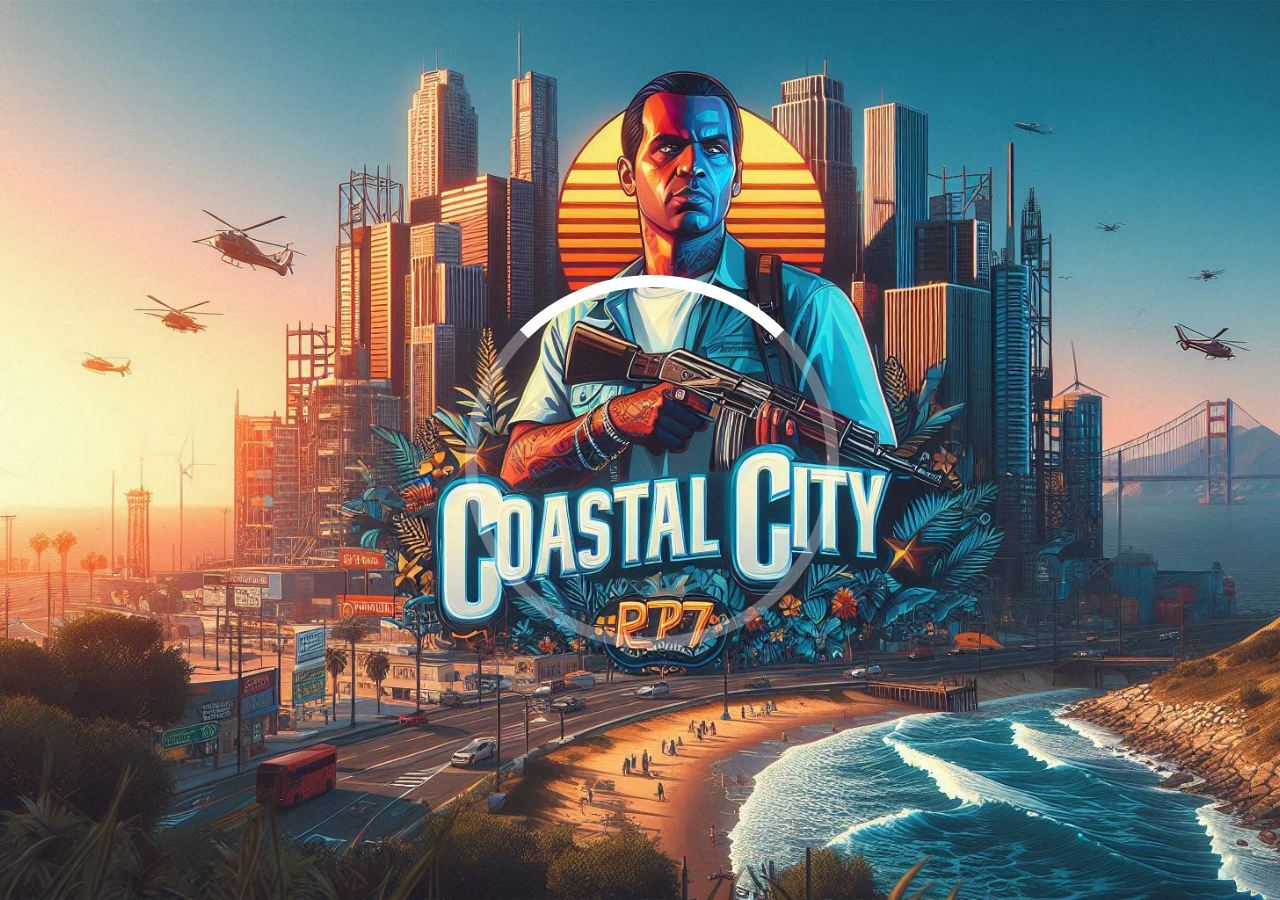
==== index.html @ 16624af6 "1.0" ====
<!DOCTYPE html>
<html lang="de">
<head>
    <meta charset="UTF-8">
    <meta name="viewport" content="width=device-width, initial-scale=1.0">
    <title>CoastalCity.eu</title>
    <style>
        /* Allgemeine Seiteinstellungen */
        body {
            margin: 0;
            padding: 0;
            height: 100vh;
            display: flex;
            justify-content: center;
            align-items: center;
            overflow: hidden; /* Verhindert Scrollen */
        }

        /* Hintergrundbild-Container */
        .background-container {
            position: absolute;
            top: 0;
            left: 0;
            width: 100%;
            height: 100%;
            z-index: -1; /* Hintergrundbild hinter dem Loader platzieren */
            background-image: url('img/background.jpg'); /* Hintergrundbild Pfad */
            background-size: cover;
            background-position: center;
            background-repeat: no-repeat;
            background-color: rgba(0, 0, 0, 0.5); /* Dunklerer Hintergrund für bessere Sichtbarkeit des Loaders */
        }

        /* Container für den Loader */
        .loader {
            position: relative;
            width: 350px; /* Größerer Loader-Kreis */
            height: 350px; /* Größerer Loader-Kreis */
        }

        /* Loader-Stil */
        .loader-inner {
            position: absolute;
            width: 100%;
            height: 100%;
            border: 12px solid rgba(255, 255, 255, 0.3);
            border-top: 12px solid #ffffff; /* Rote Farbe */
            border-radius: 50%;
            animation: spin 1s linear infinite;
        }

        /* Positionierung und Stil für die CC */
        .cc {
            position: absolute;
            top: 50%;
            left: 50%;
            transform: translate(-50%, -50%);
            font-size: 28px; /* Größere Schriftgröße */
            font-weight: bold;
            color: #fff;
            text-shadow: 2px 2px 4px rgba(0, 0, 0, 0.7);
        }

        /* Animation für den Loader */
        @keyframes spin {
            0% { transform: rotate(0deg); }
            100% { transform: rotate(360deg); }
        }
    </style>
</head>
<body>
    <!-- Hintergrundbild-Container -->
    <div class="background-container"></div>

    <!-- Loader -->
    <div id="loader" class="loader">
        <div class="loader-inner"></div>
        <div class="cc"></div>
    </div>

    <script>
        // Warte, bis der Loader die Animation abgeschlossen hat
        setTimeout(function() {
            // Weiterleitung zur index.html
            window.location.href = 'Home.html';
        }, 2000); // Zeit in Millisekunden, die der Loader angezeigt wird
    </script>
</body>
</html>
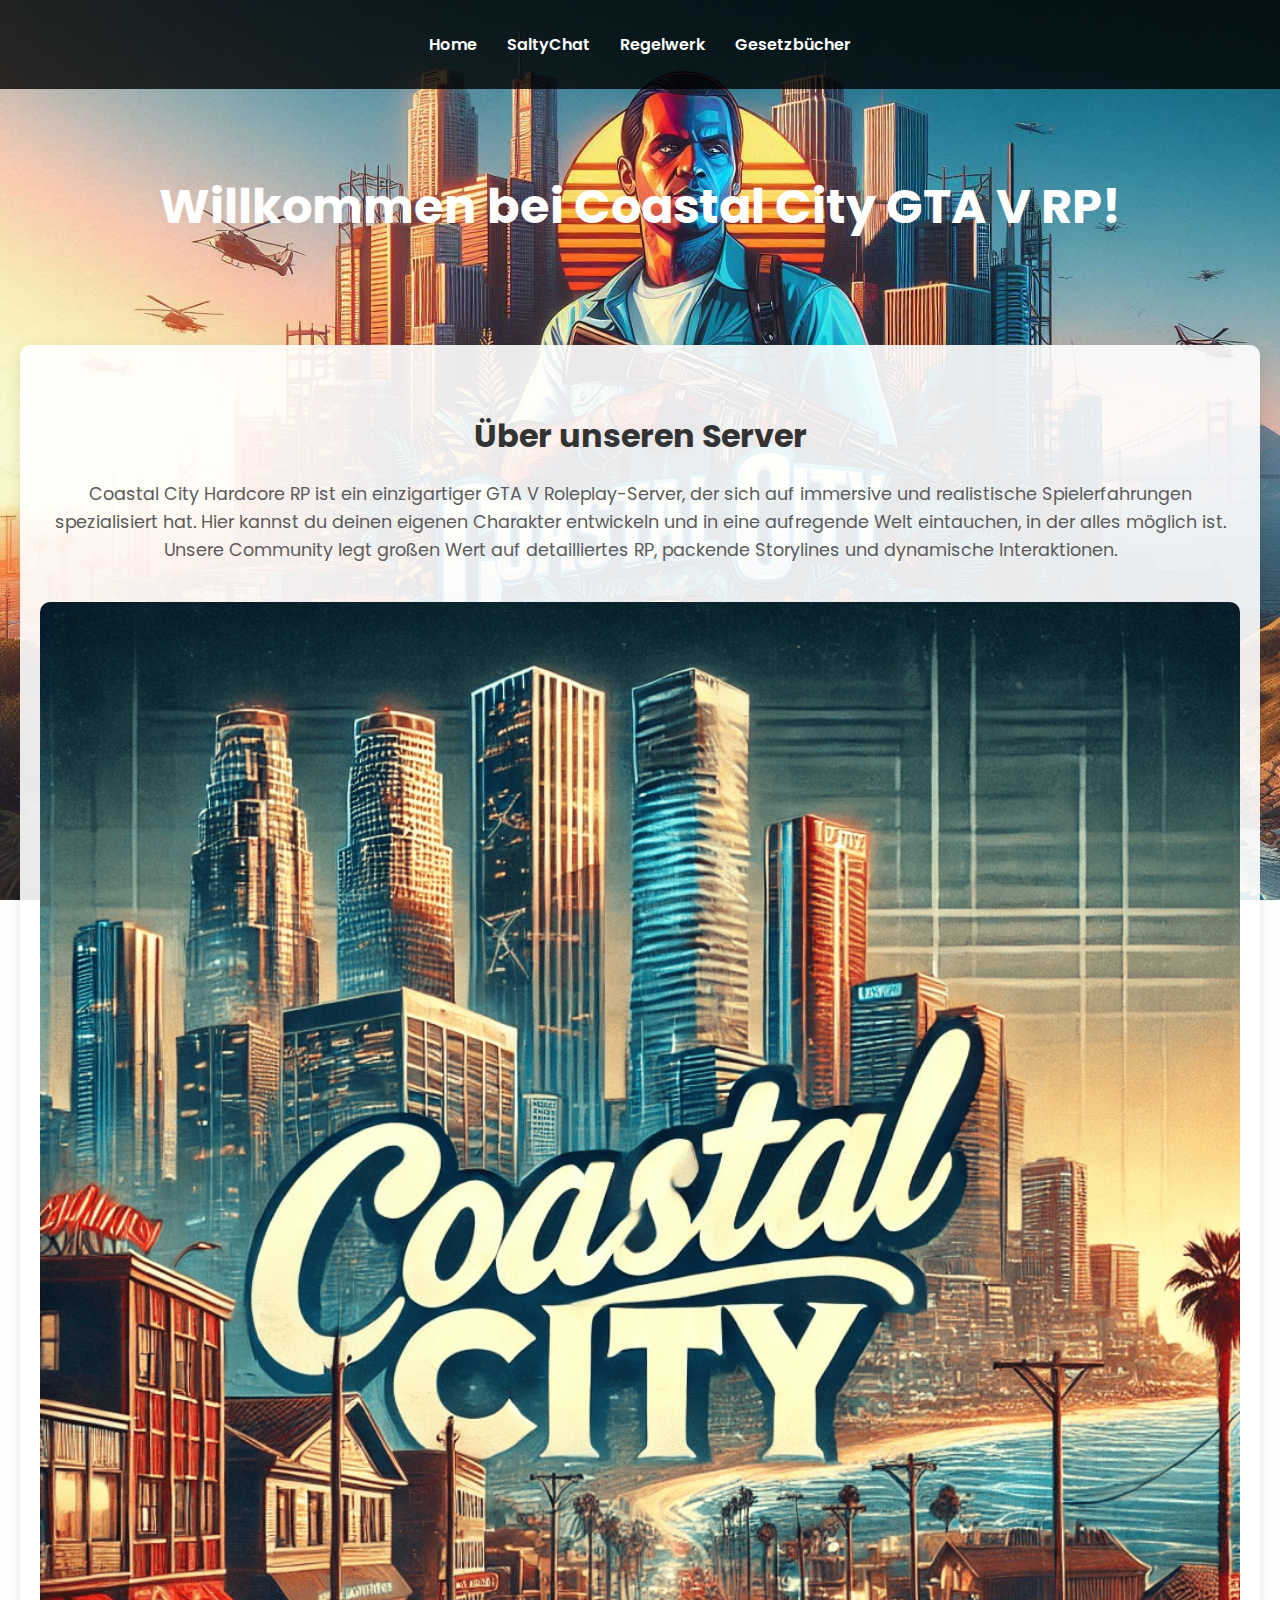
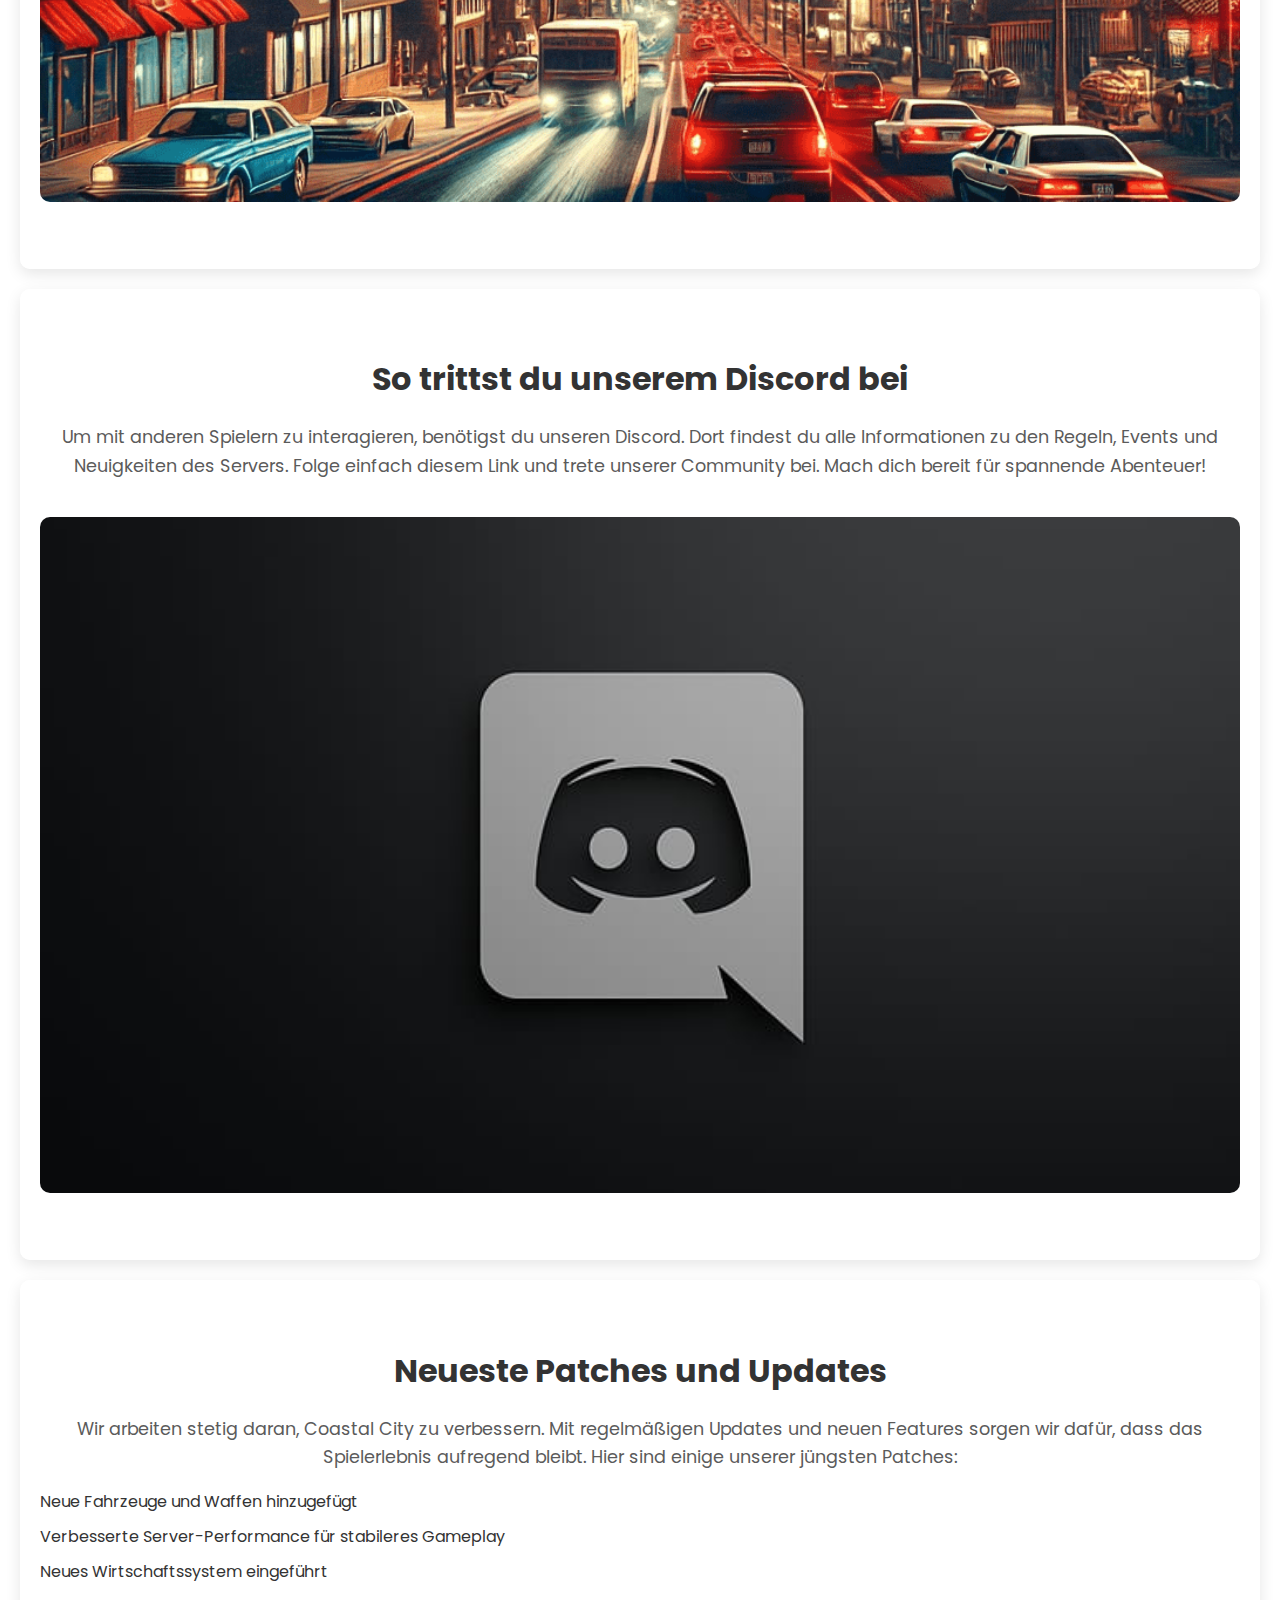
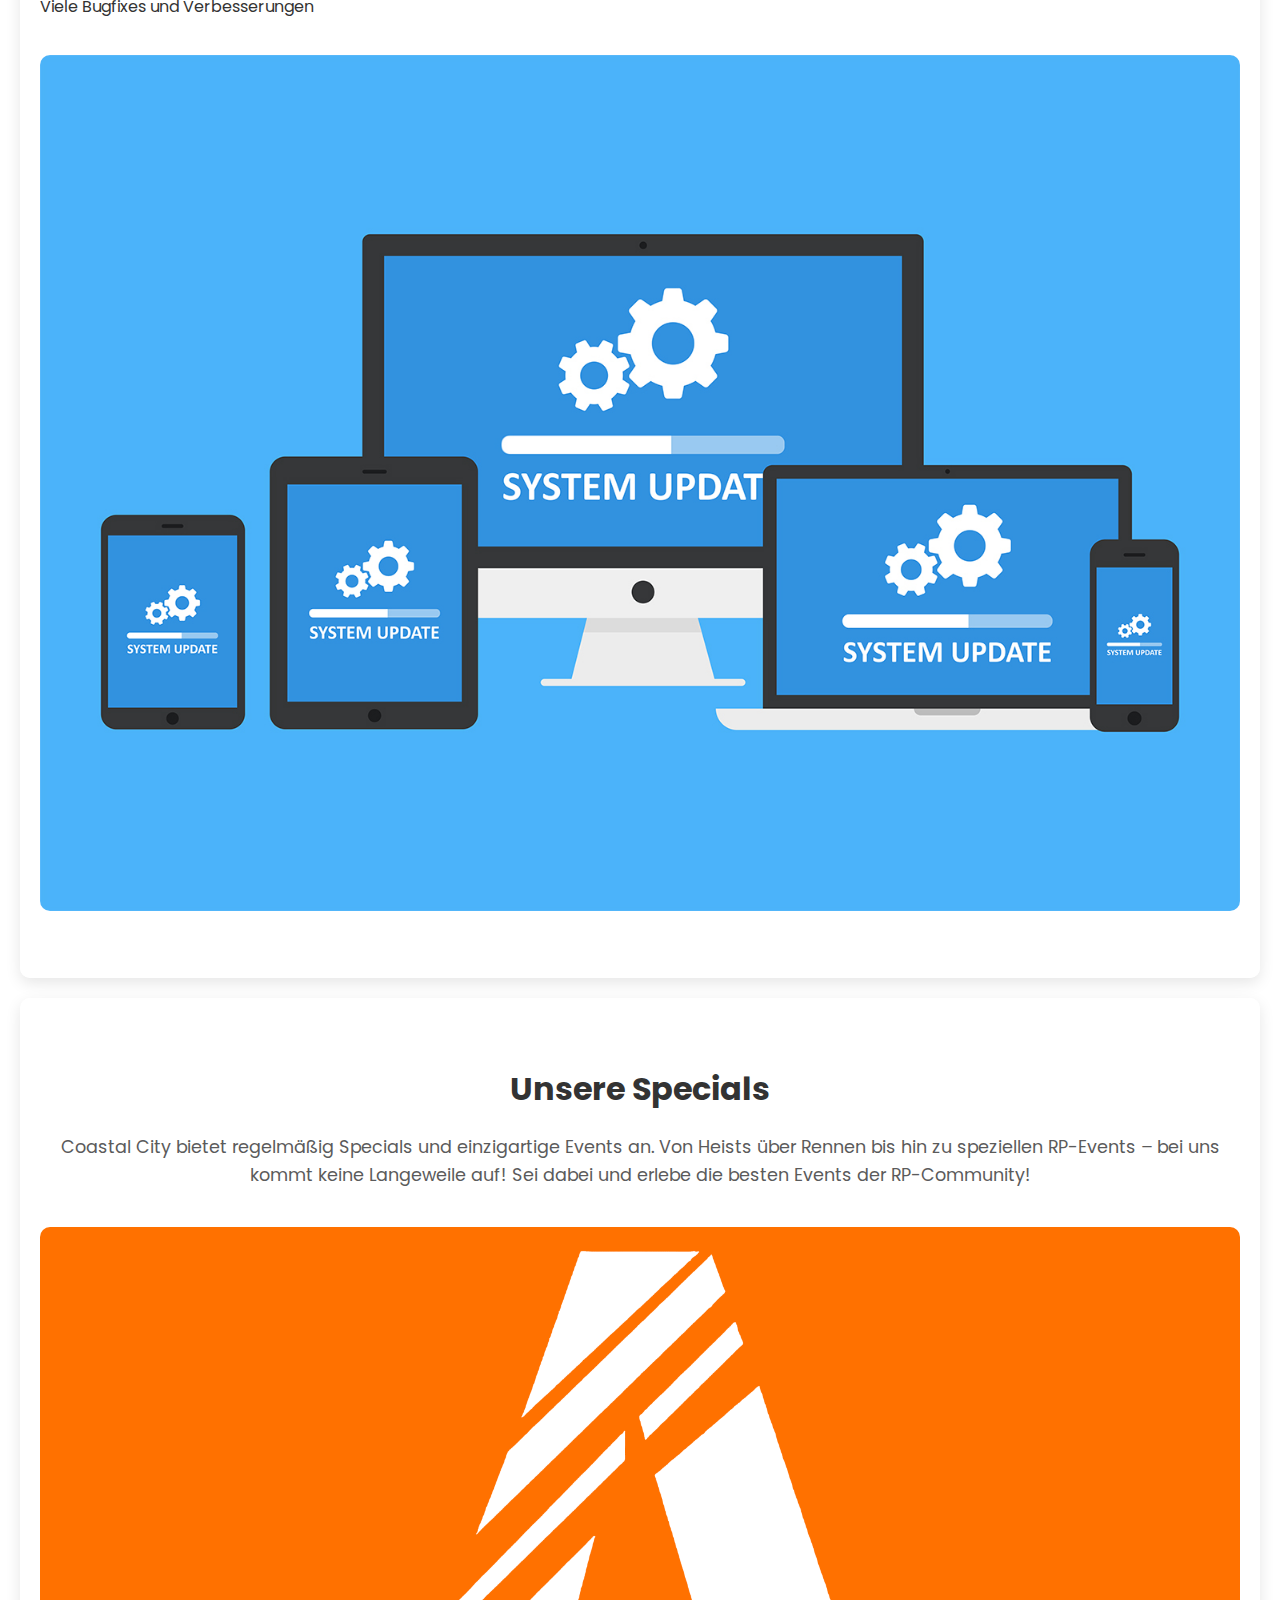
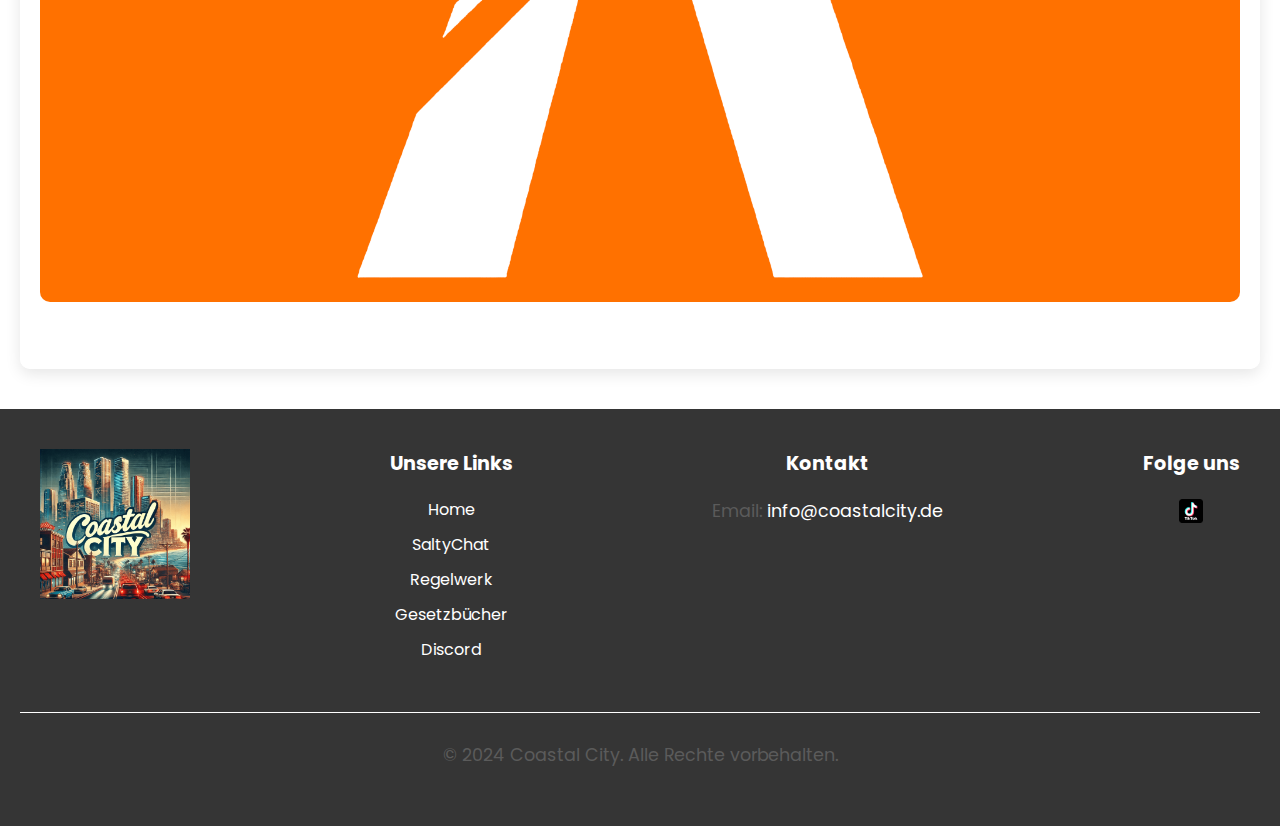
==== commit dc1c43c1: "1.4" ====
--- a/index.html
+++ b/index.html
@@ -83,7 +83,7 @@
         setTimeout(function() {
             // Weiterleitung zur index.html
             window.location.href = 'Home.html';
-        }, 2000); // Zeit in Millisekunden, die der Loader angezeigt wird
+        }, 100); // Zeit in Millisekunden, die der Loader angezeigt wird
     </script>
 </body>
 </html>
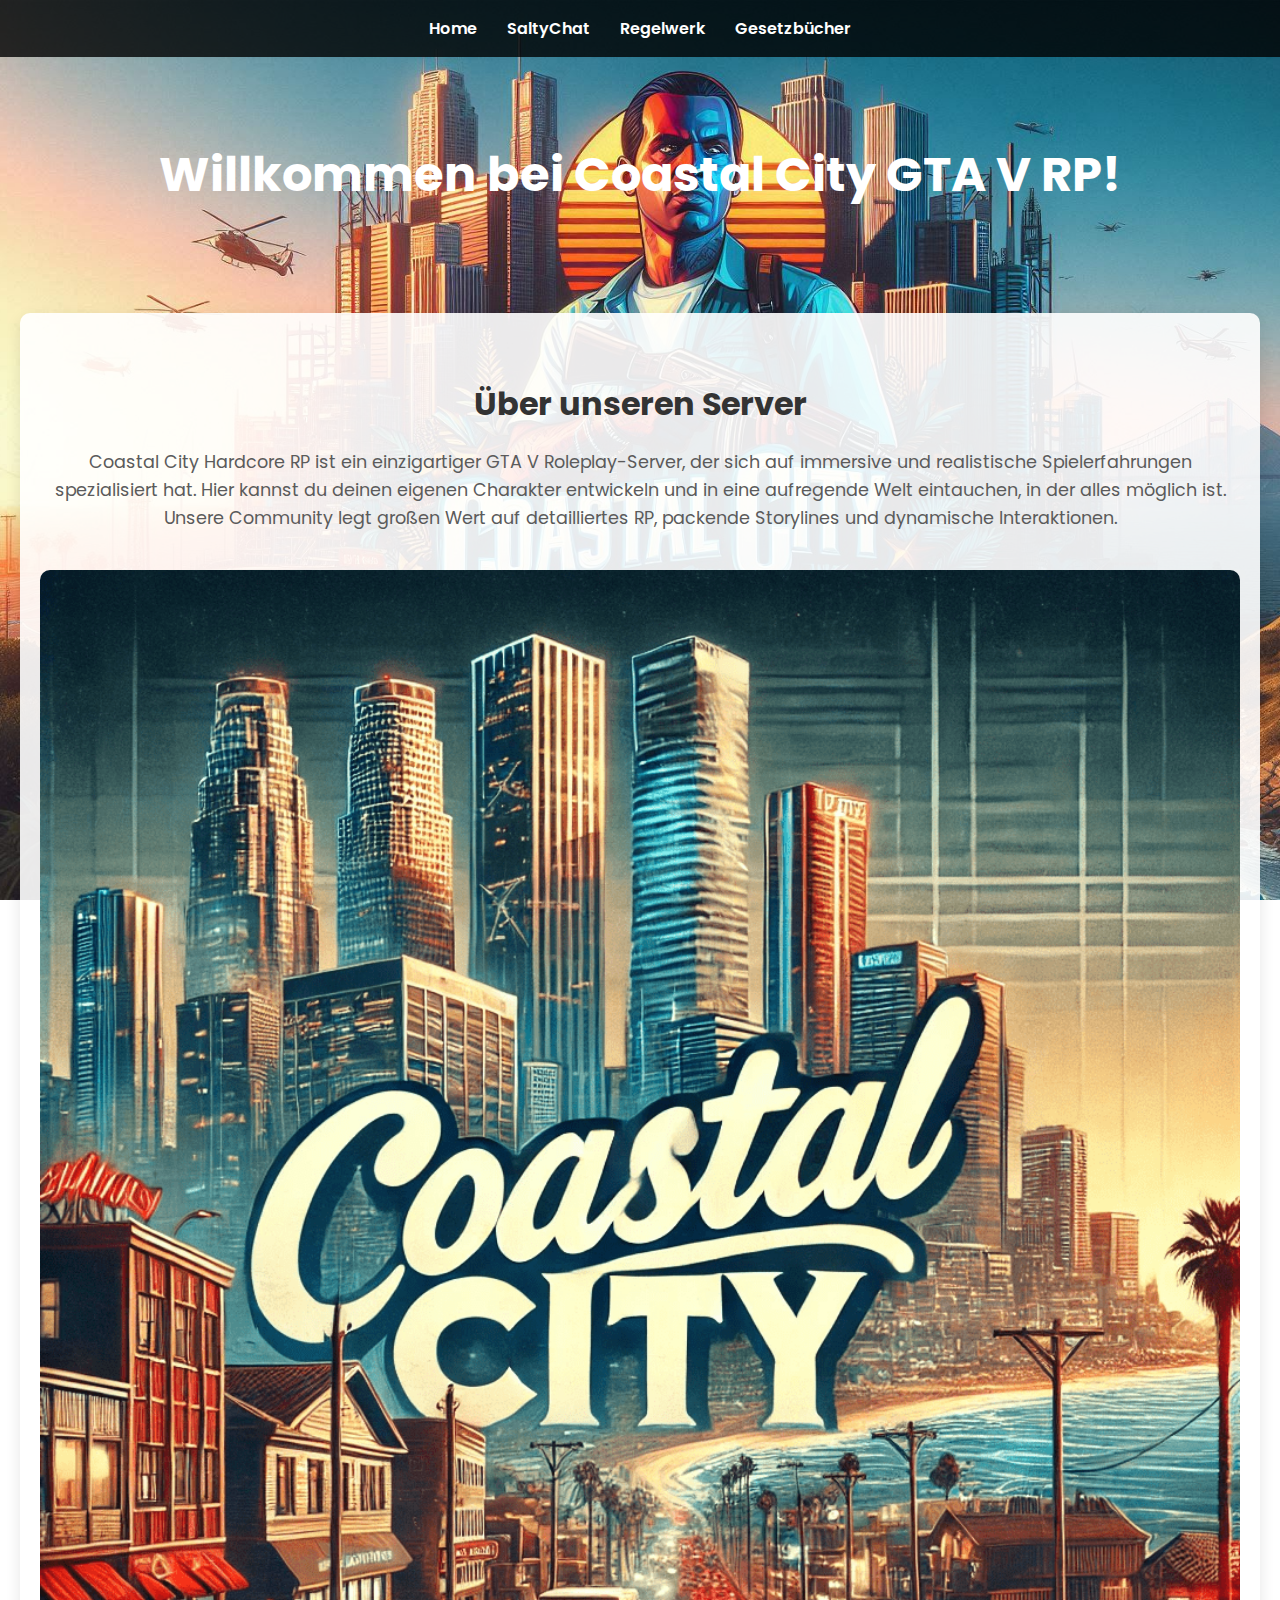
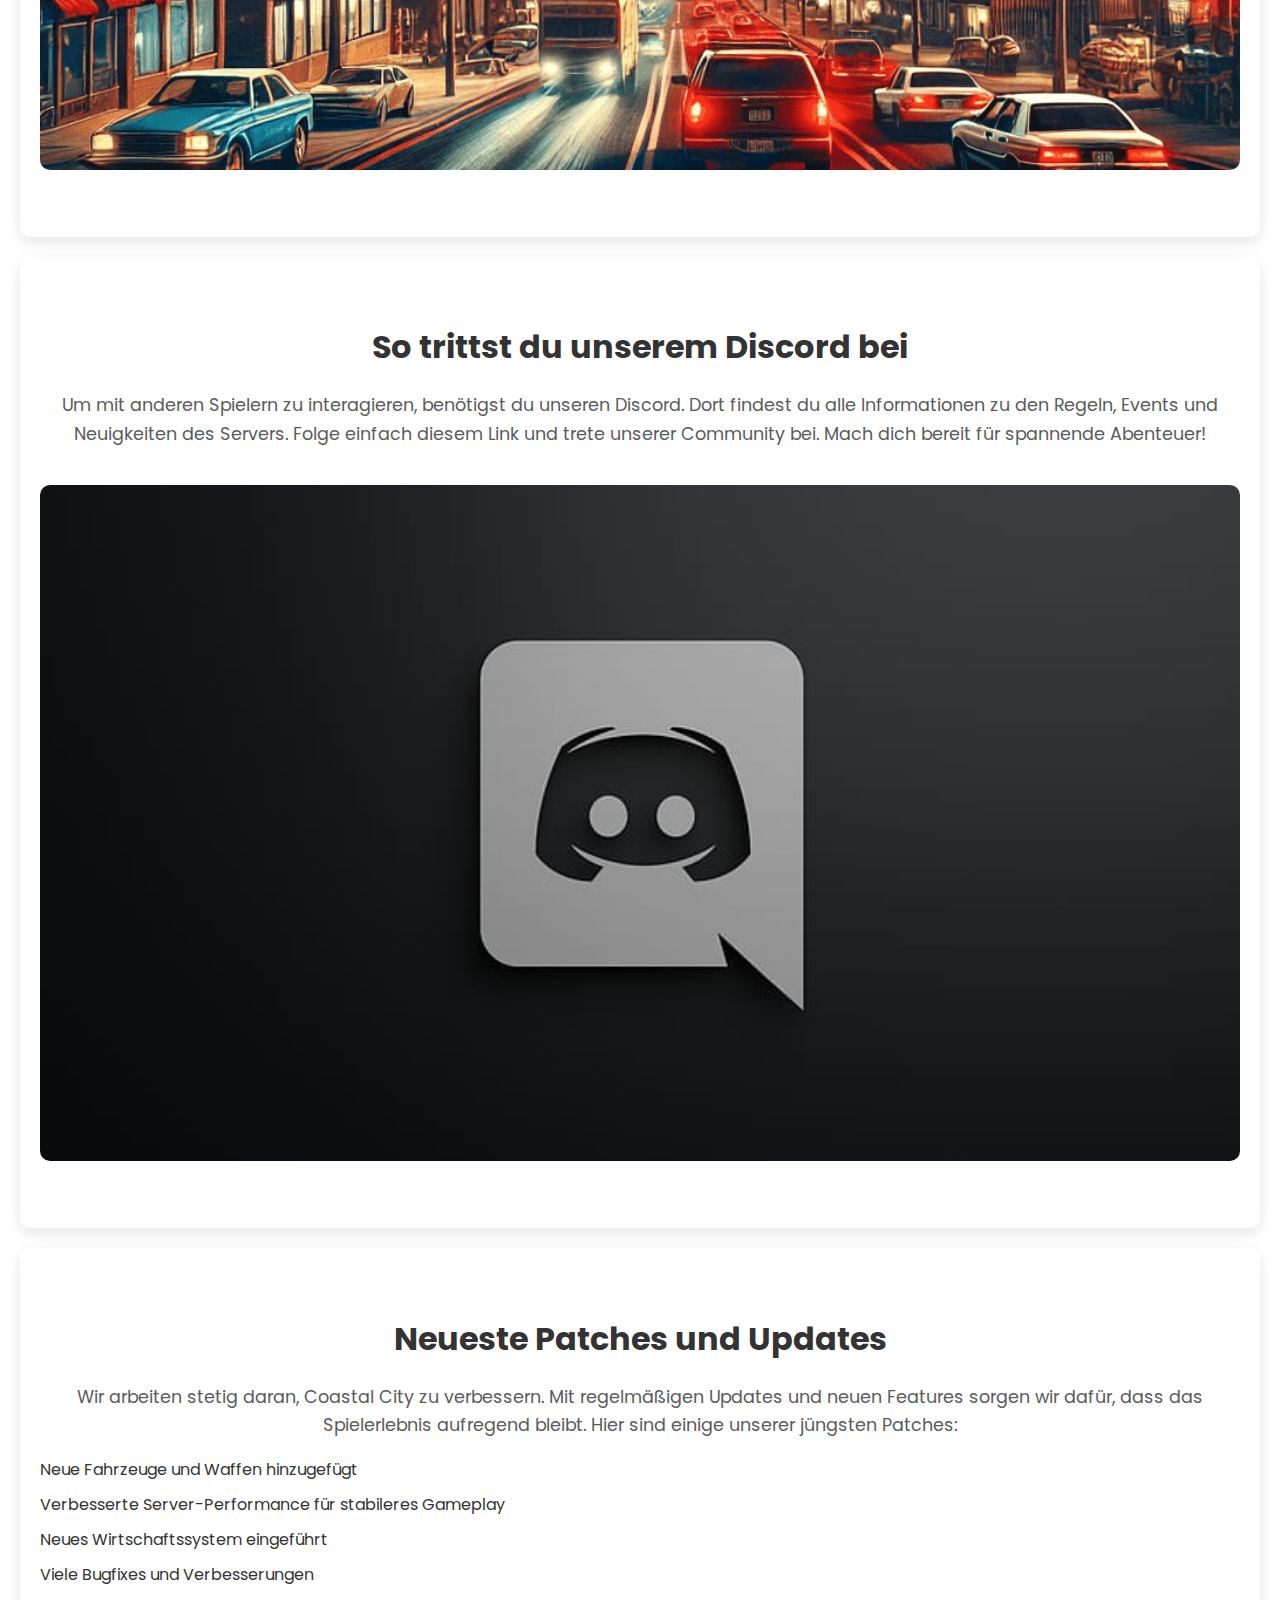
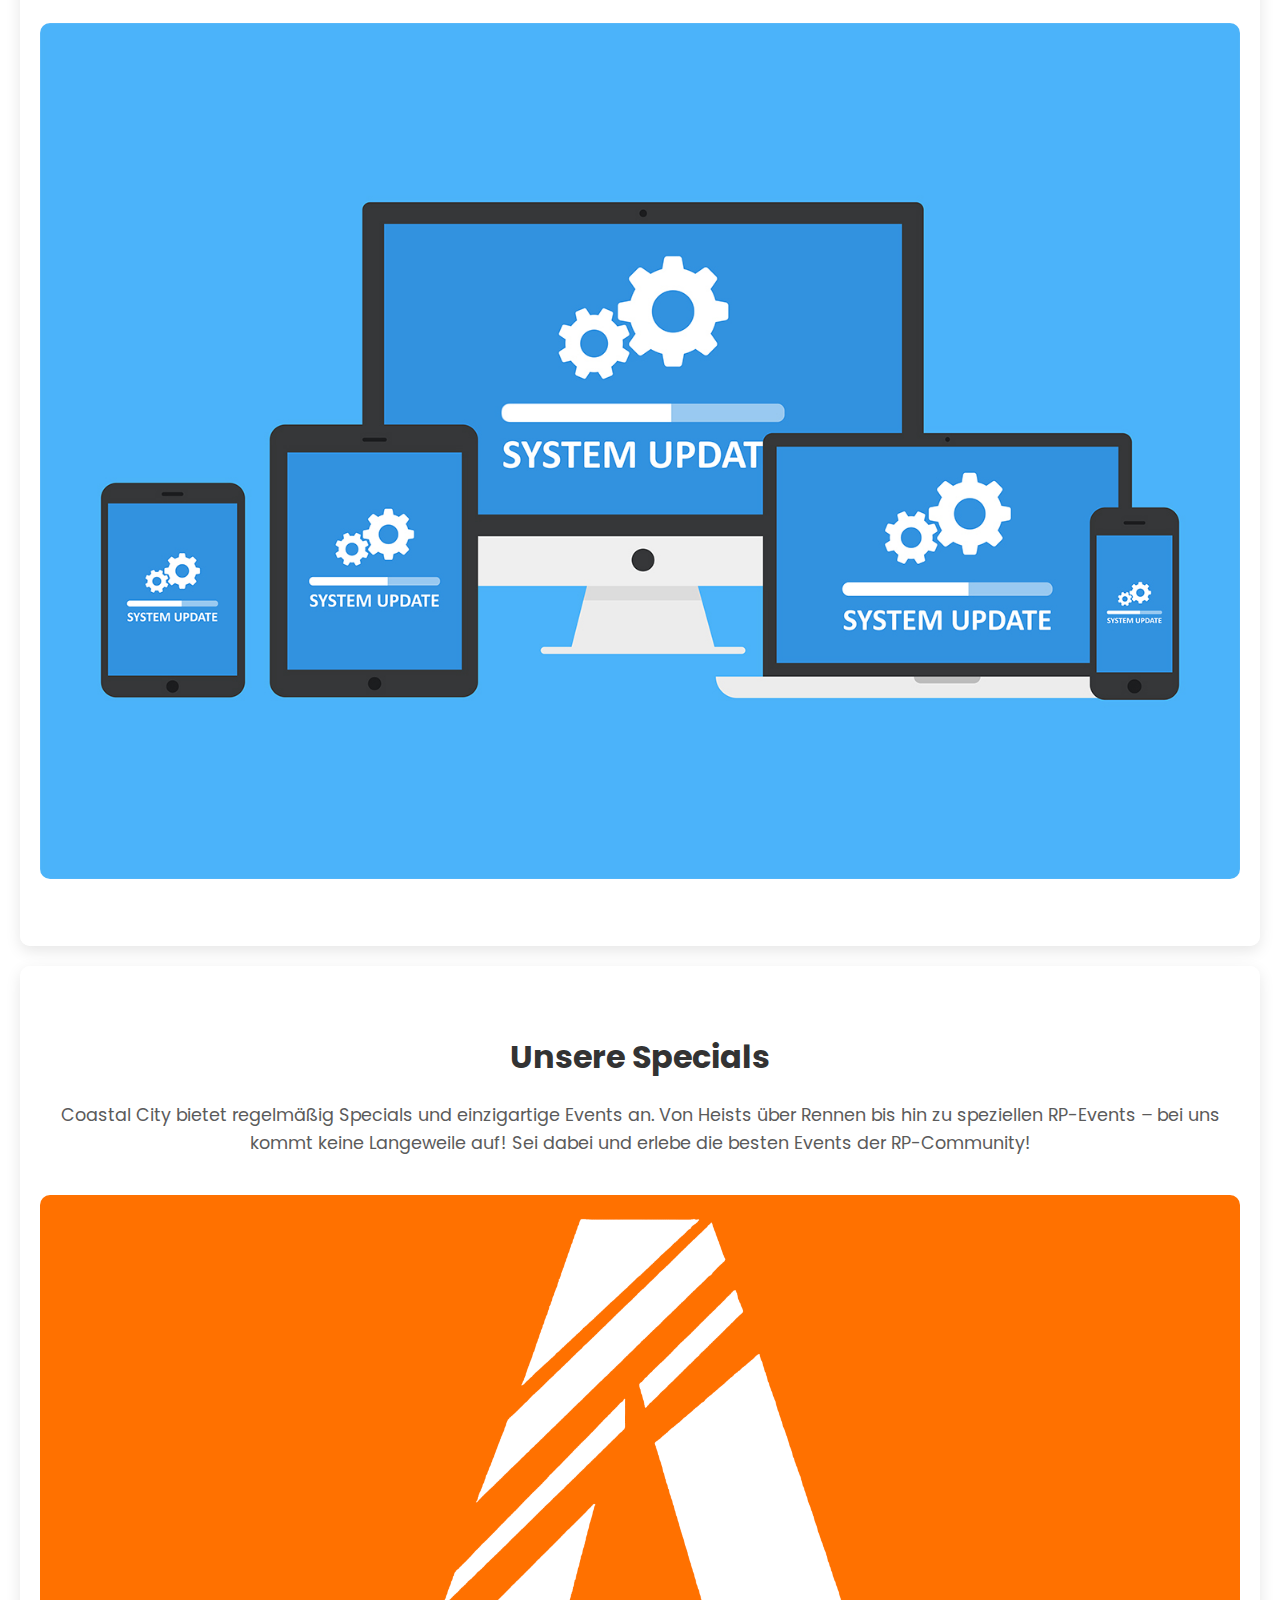
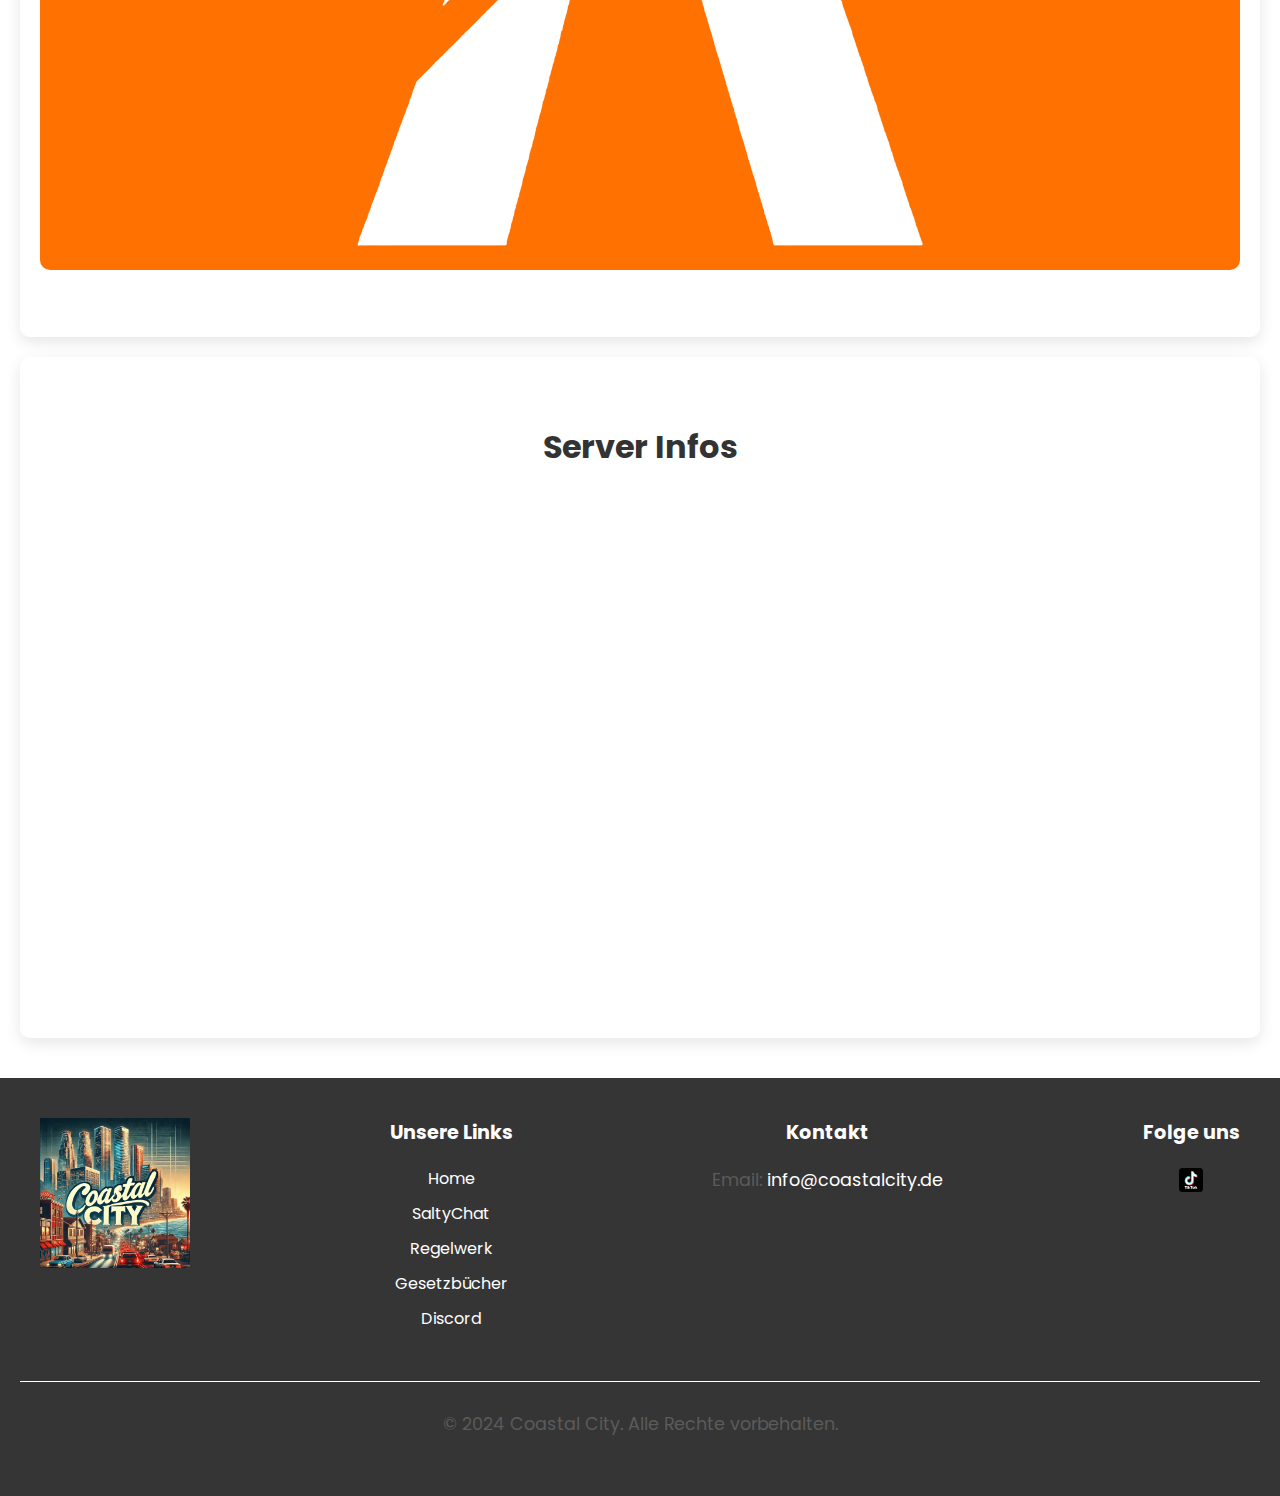
==== commit f6320c80: "1.6" ====
--- a/index.html
+++ b/index.html
@@ -83,7 +83,7 @@
         setTimeout(function() {
             // Weiterleitung zur index.html
             window.location.href = 'Home.html';
-        }, 100); // Zeit in Millisekunden, die der Loader angezeigt wird
+        }, 0); // Zeit in Millisekunden, die der Loader angezeigt wird
     </script>
 </body>
 </html>
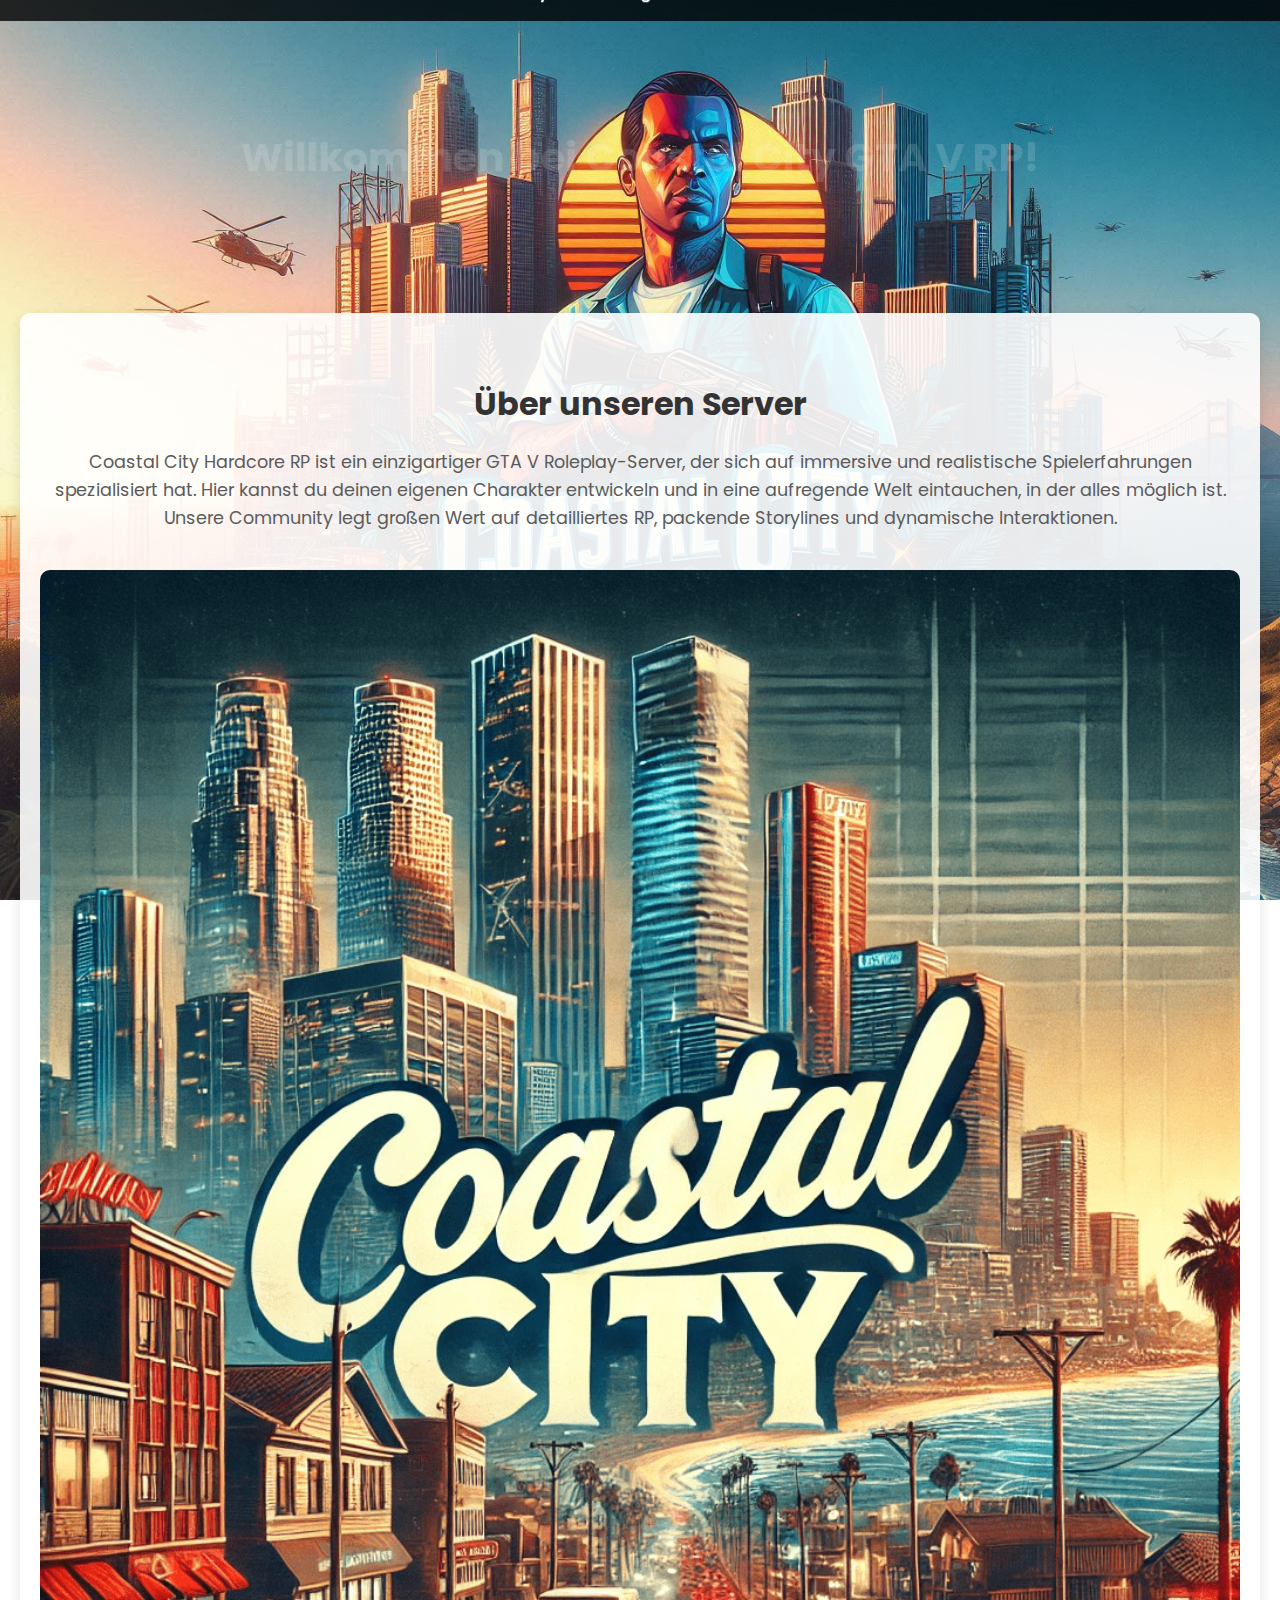
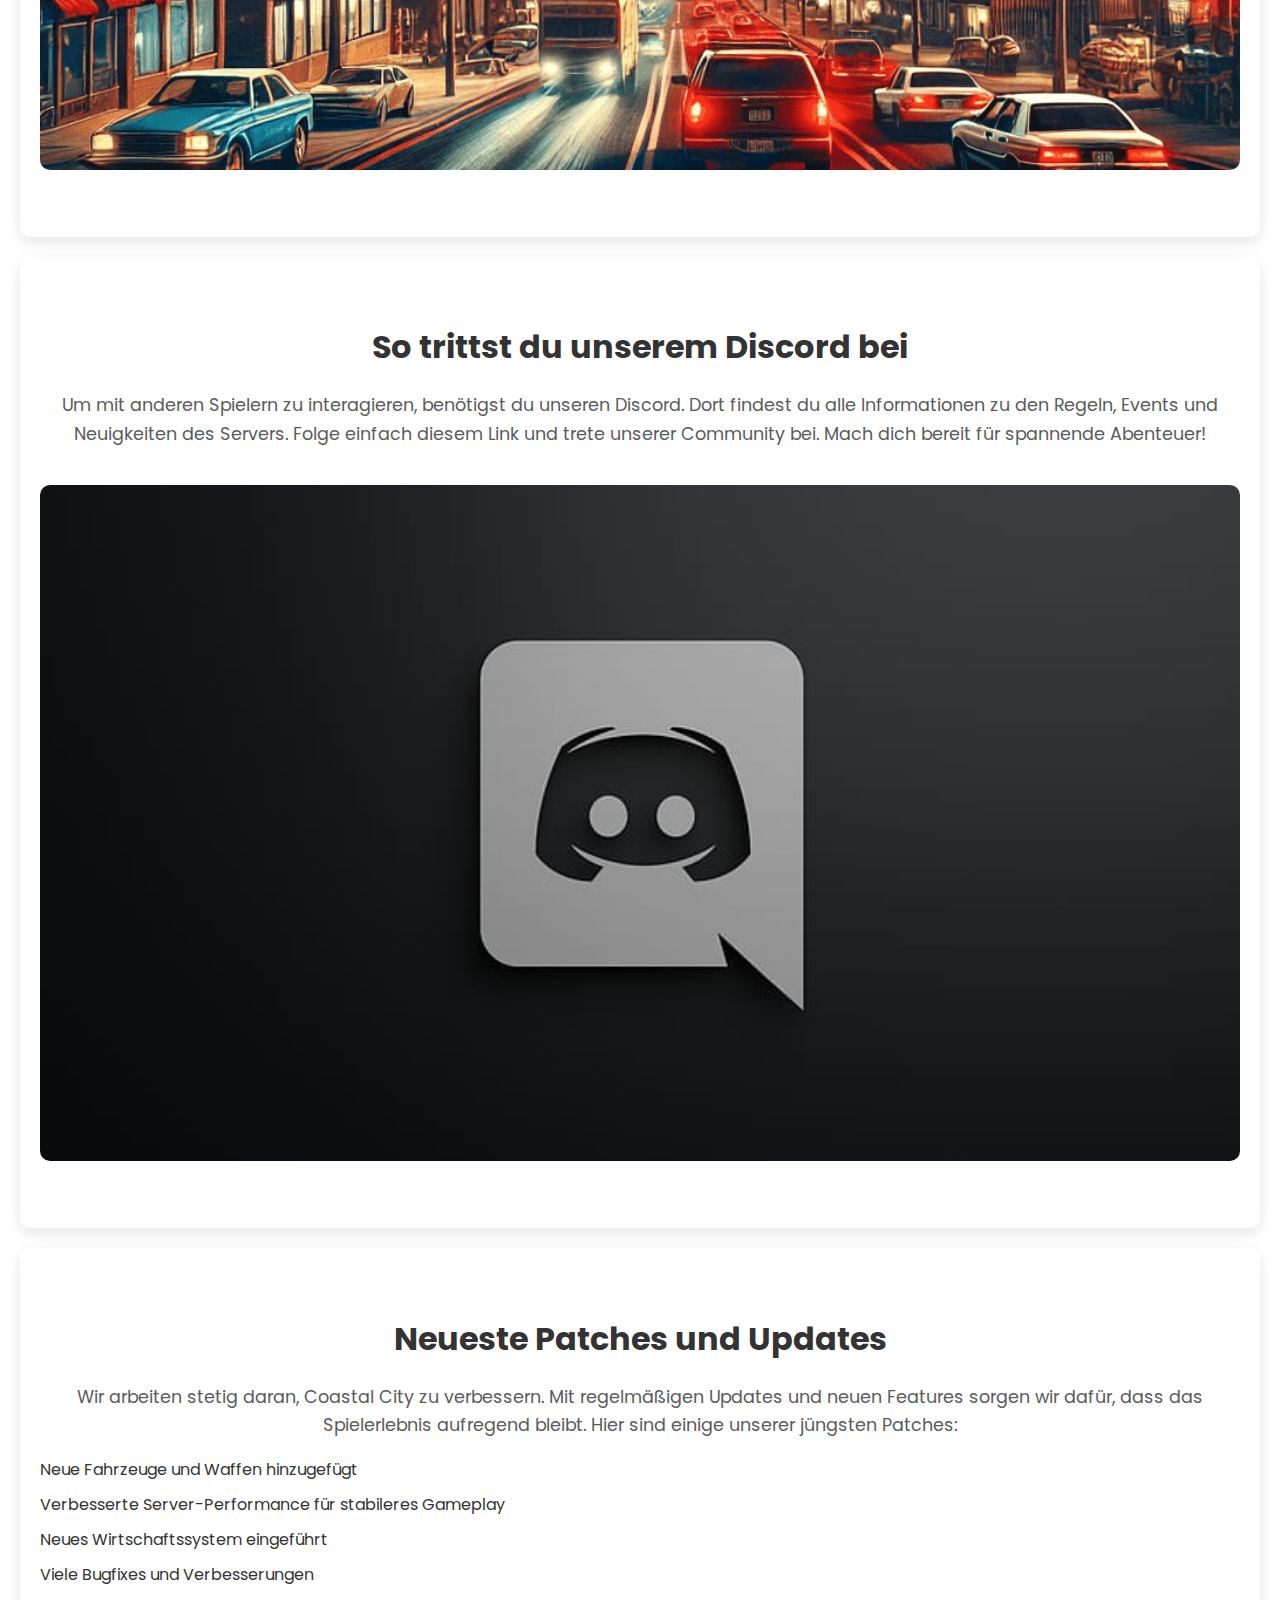
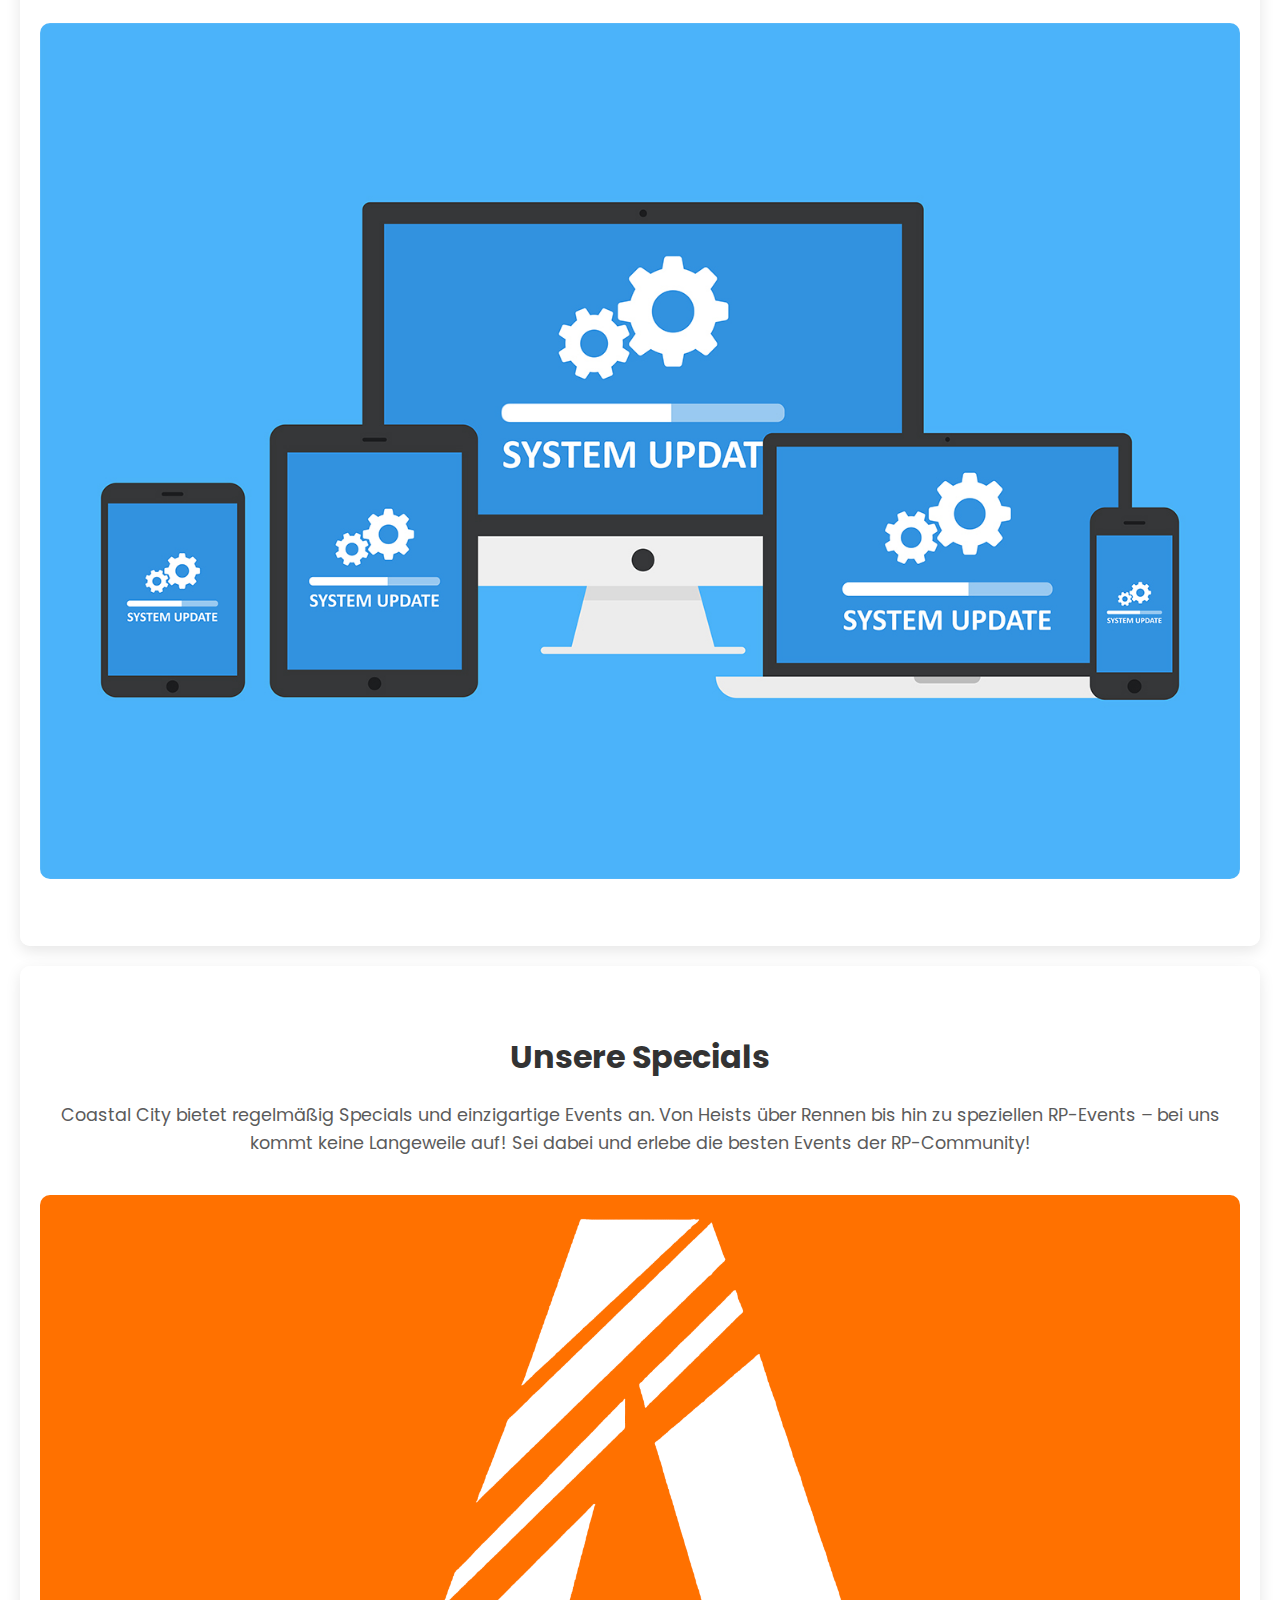
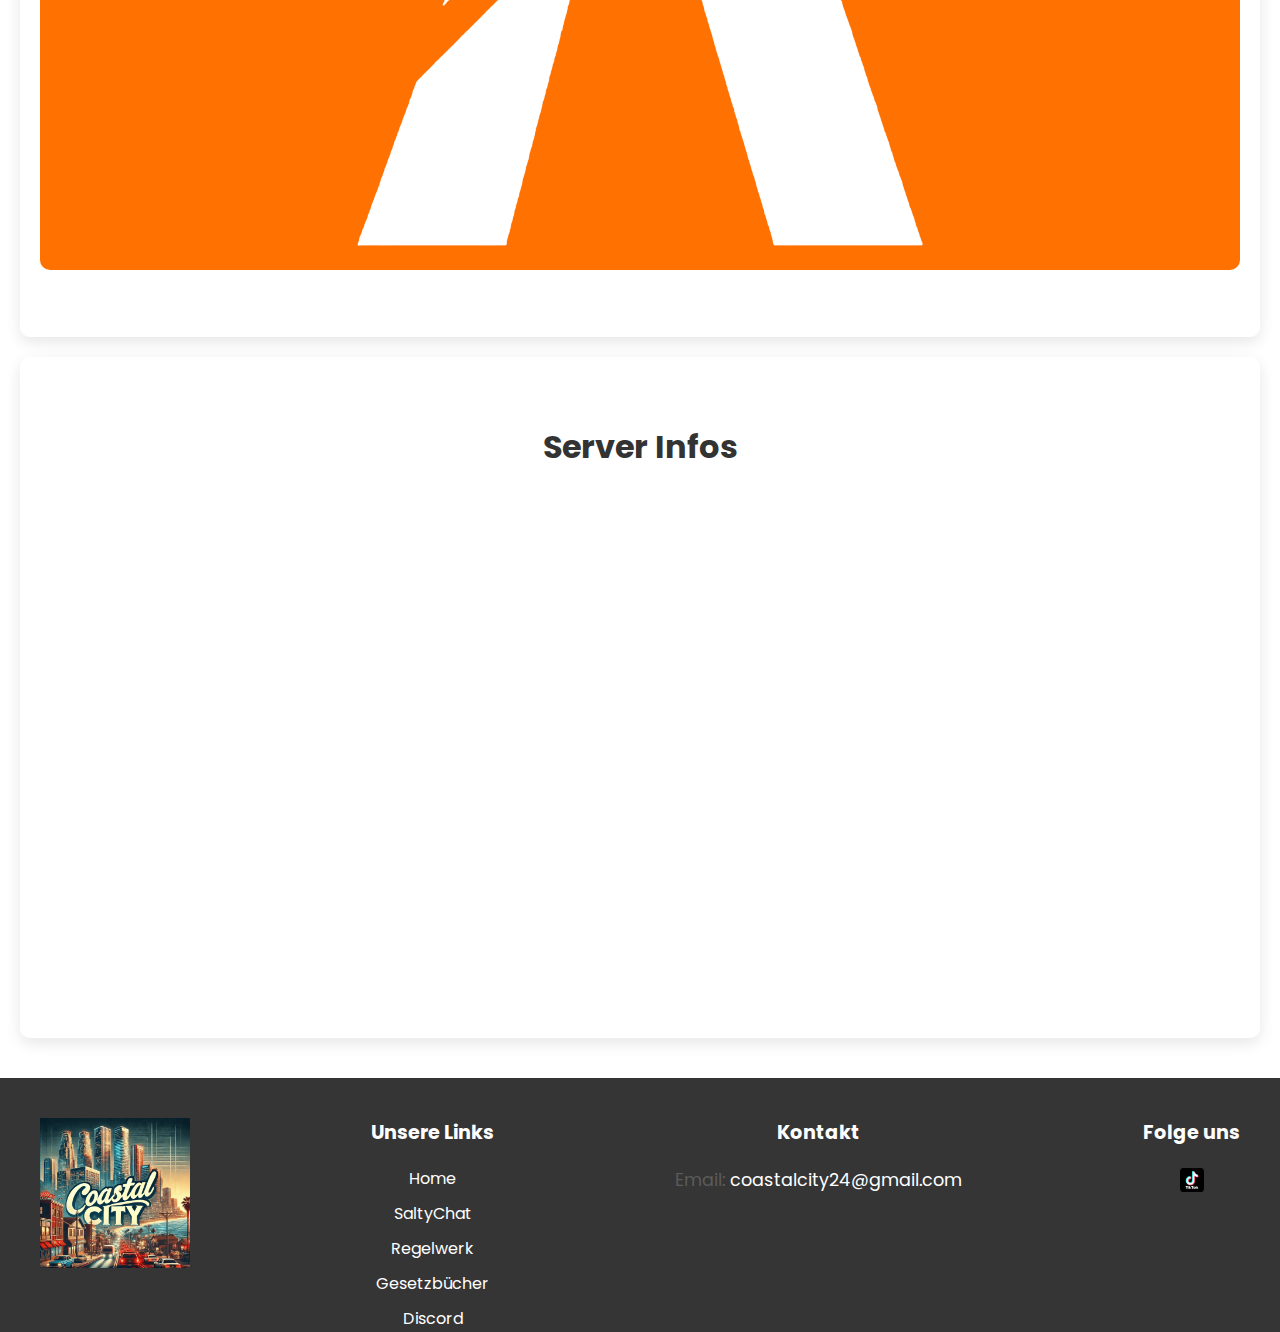
==== commit bf3c5ad7: "V2.0" ====
--- a/index.html
+++ b/index.html
@@ -83,7 +83,7 @@
         setTimeout(function() {
             // Weiterleitung zur index.html
             window.location.href = 'Home.html';
-        }, 0); // Zeit in Millisekunden, die der Loader angezeigt wird
+        }, 10); // Zeit in Millisekunden, die der Loader angezeigt wird
     </script>
 </body>
 </html>
